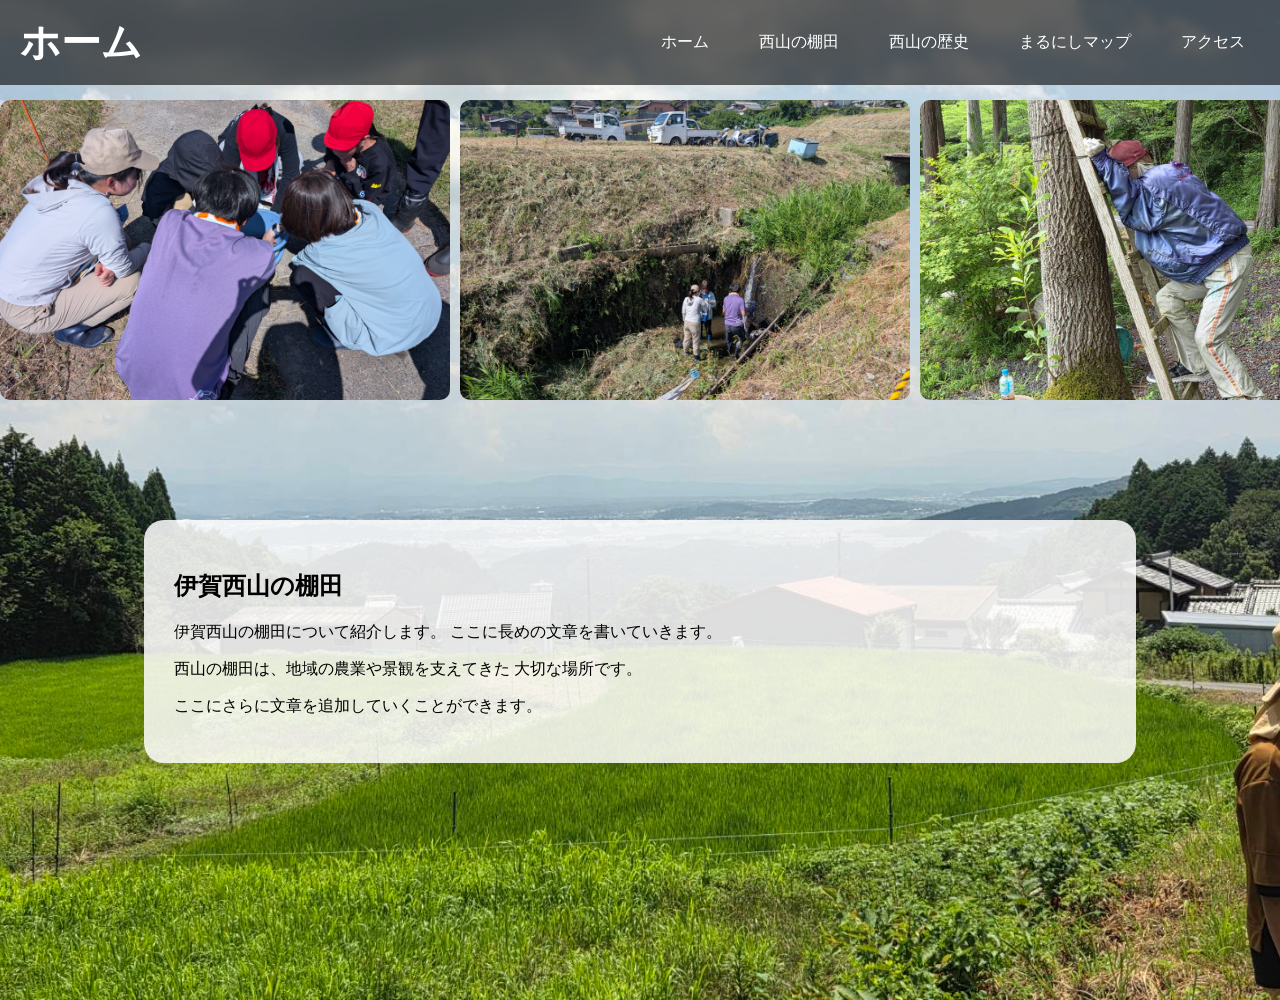
==== index.html @ c9c46c27 "update3" ====
<!doctype html>
<html>
<head>
<link rel="stylesheet" href="style.css">
<link rel="stylesheet" href="menu.css">
<meta charset="UTF-8">
<meta name="viewport" content="width=device-width,initial-scale=1">
<title>ホーム</title>
</head>

<body>

 <header>

        <h1 class="logo">ホーム</h1>

        <button class="menu-btn" onclick="toggleMenu()">
            ☰
        </button>

        <nav id="menu">
            <a href="index.html">ホーム</a>
            <a href="research.html">西山の棚田</a>
            <a href="history.html">西山の歴史</a>
            <a href="gallery.html">まるにしマップ</a>
            <a href="contact.html">アクセス</a>
        </nav>

    </header>

    <!-- 横に流れる写真エリア -->
<div class="photo-slider">
    <div class="photo-track">

        <img src="image/PXL_20260925_020553803.MP.jpg" alt="西山の風景">
        <img src="image/PXL_20260925_015729674.jpg" alt="棚田の風景">
        <img src="image/nishiyama2.jpg" alt="棚田の風景">
        <img src="image/PXL_20260925_031628537.jpg" alt="棚田の風景">
        <img src="image/9E88B6BB-4C66-4C44-8541-3CAF57CF1B14_1_102_o.jpeg" alt="tanada">
        <img src="image/45B75449-8389-41E4-A02B-190413A47593_1_102_o.jpeg" alt="kawa">
        <img src="image/20260718_しあん橋(吊り橋).JPG" alt="turibashi">
        <img src="image/20260718_公民館前花壇.JPG" alt="kadan">
        <img src="image/20260925_020210678_iOS.jpg" alt="tanada">
        <img src="image/B0742D7D-AFAF-46A2-976C-B2FC28453350_1_102_o.jpeg" alt="tanada">
        <img src="image/history.jpg" alt="history">
        <img src="image/nishiyamatanada.jpg" alt="tanada">
        <img src="image/PXL_20260622_062031278.MP.jpg" alt="nishiyama">
        <img src="image/PXL_20260622_062042318.MP.jpg" alt="nishiyama">
        <img src="image/PXL_20260718_002721148.jpg" alt="asaiti">
        <img src="image/PXL_20260718_015918411.MP.jpg" alt="suiden">
        <img src="image/PXL_20260718_022604608.MP.jpg" alt="ki">
        <img src="image/PXL_20260925_022519689.jpg" alt="hana">
        <img src="image/岩倉峡公園⑦.jpeg" alt="hasi">
        <img src="image/岩倉峡公園⑨.jpeg" alt="kawa">
        <img src="image/古琵琶湖層⑫.jpeg" alt="biwako">
        <img src="image/古琵琶湖層⑲.jpeg" alt="keshiki">
        <img src="image/西山展望②.jpeg" alt="tenbou">

        <!-- 途切れず流れるように写真を繰り返す -->
        <img src="image/PXL_20260925_020553803.MP.jpg" alt="">
        <img src="image/PXL_20260925_015729674.jpg" alt="">
        <img src="image/nishiyama2.jpg" alt="">
        <img src="image/PXL_20260925_031628537.jpg" alt="">
        <img src="image/9E88B6BB-4C66-4C44-8541-3CAF57CF1B14_1_102_o.jpeg" alt="">
        <img src="image/45B75449-8389-41E4-A02B-190413A47593_1_102_o.jpeg" alt="">
        <img src="image/20260718_しあん橋(吊り橋).JPG" alt="">
        <img src="image/20260718_公民館前花壇.JPG" alt="">
        <img src="image/20260925_020210678_iOS.jpg" alt="">
        <img src="image/B0742D7D-AFAF-46A2-976C-B2FC28453350_1_102_o.jpeg" alt="">
        <img src="image/history.jpg" alt="">
        <img src="image/nishiyamatanada.jpg" alt="">
        <img src="image/PXL_20260622_062031278.MP.jpg" alt="">
        <img src="image/PXL_20260622_062042318.MP.jpg" alt="">
        <img src="image/PXL_20260718_002721148.jpg" alt="">
        <img src="image/PXL_20260718_015918411.MP.jpg" alt="">
        <img src="image/PXL_20260718_022604608.MP.jpg" alt="">
        <img src="image/PXL_20260925_022519689.jpg" alt="">
        <img src="image/岩倉峡公園⑦.jpeg" alt="">
        <img src="image/岩倉峡公園⑨.jpeg" alt="">
        <img src="image/古琵琶湖層⑫.jpeg" alt="">
        <img src="image/古琵琶湖層⑲.jpeg" alt="">
        <img src="image/西山展望②.jpeg" alt="">

    </div>
</div>

    <main>

    <div class="popup">

        <h2>伊賀西山の棚田</h2>

        <p>
            伊賀西山の棚田について紹介します。
            ここに長めの文章を書いていきます。
        </p>

        <p>
            西山の棚田は、地域の農業や景観を支えてきた
            大切な場所です。
        </p>

        <p>
            ここにさらに文章を追加していくことができます。
        </p>

    </div>

    </main>

    <script>
        function toggleMenu() {

            document
                .getElementById("menu")
                .classList
                .toggle("show");

        }
    </script>

</body>

</html>
---- style.css ----
body{
    min-height:100vh;

    background-image: url("image/home.jpg");

    background-size: cover;

    background-position: center;

    background-repeat: no-repeat;



}
h1{

    color: blue;

    font-size: 40px;

}

.popup{

    background-color:rgba(255,255,255,0.85);

    width:80%;
    max-width:1000px;

    margin:50px auto;

    padding:30px;

    border-radius:20px;

    box-sizing:border-box;

    color:black;

}

@media(max-width:768px){

    .popup{

        width:90%;

        padding:20px;

        margin:30px auto;

    }

}

/* 横に流れる写真エリア */
.photo-slider {
    width: 100%;
    overflow: hidden;
    margin-top: 100px;
    margin-bottom: -30px;
}

/* 写真を横一列に並べる */
.photo-track {
    display: flex;
    width: max-content;
    animation: photo-flow 35s linear infinite;
}

/* 写真の大きさ */
.photo-track img {
    width: 450px;
    height: 300px;
    object-fit: cover;
    flex-shrink: 0;
    margin-right: 10px;
    border-radius: 10px;
}

/* 右から左へ流す */
@keyframes photo-flow {
    from {
        transform: translateX(0);
    }
    to {
        transform: translateX(-50%);
    }
}

/* スマホ対応 */
@media (max-width: 768px) {
    .photo-track img {
        width: 300px;
        height: 200px;
    }

    .photo-track {
        animation-duration: 25s;
    }
}
---- menu.css ----
/* ページ全体 */
body{
    margin:0;
}


/* ヘッダー */

header{

    position:fixed;

    top:0;

    width:100%;

    display:flex;

    justify-content:space-between;

    align-items:center;

    padding:15px 20px;

    background:rgba(0,0,0,0.6);

    backdrop-filter:blur(5px);

    box-sizing:border-box;

    z-index:1000;
}


/* ロゴ */

.logo{

    color:white;

    margin:0;
}


/* メニュー */

nav{

    display:flex;

    gap:20px;
}


/* リンク */

nav a{

    color:white;

    text-decoration:none;

    padding:10px 15px;

    border-radius:8px;
}


nav a:hover{

    background:rgba(255,255,255,0.2);
}


/* ハンバーガーボタン */

.menu-btn{

    display:none;

    background:none;

    border:none;

    color:white;

    font-size:28px;

    cursor:pointer;
}


/* 本文 */

main{

    padding-top:100px;

    padding-left:20px;

    padding-right:20px;

    color:white;
}


/* スマホ対応 */

@media(max-width:768px){

    .menu-btn{

        display:block;
    }

    nav{

        display:none;

        position:absolute;

        top:70px;

        right:10px;



        flex-direction:column;

        padding:10px;

        border-radius:10px;

        background-color:rgba(255,255,255,0.9);
    }


        html,
    body{
        min-height:100%;
        }

    nav a{

        color:black;
    }

    nav.show{

        display:flex;
    }
}
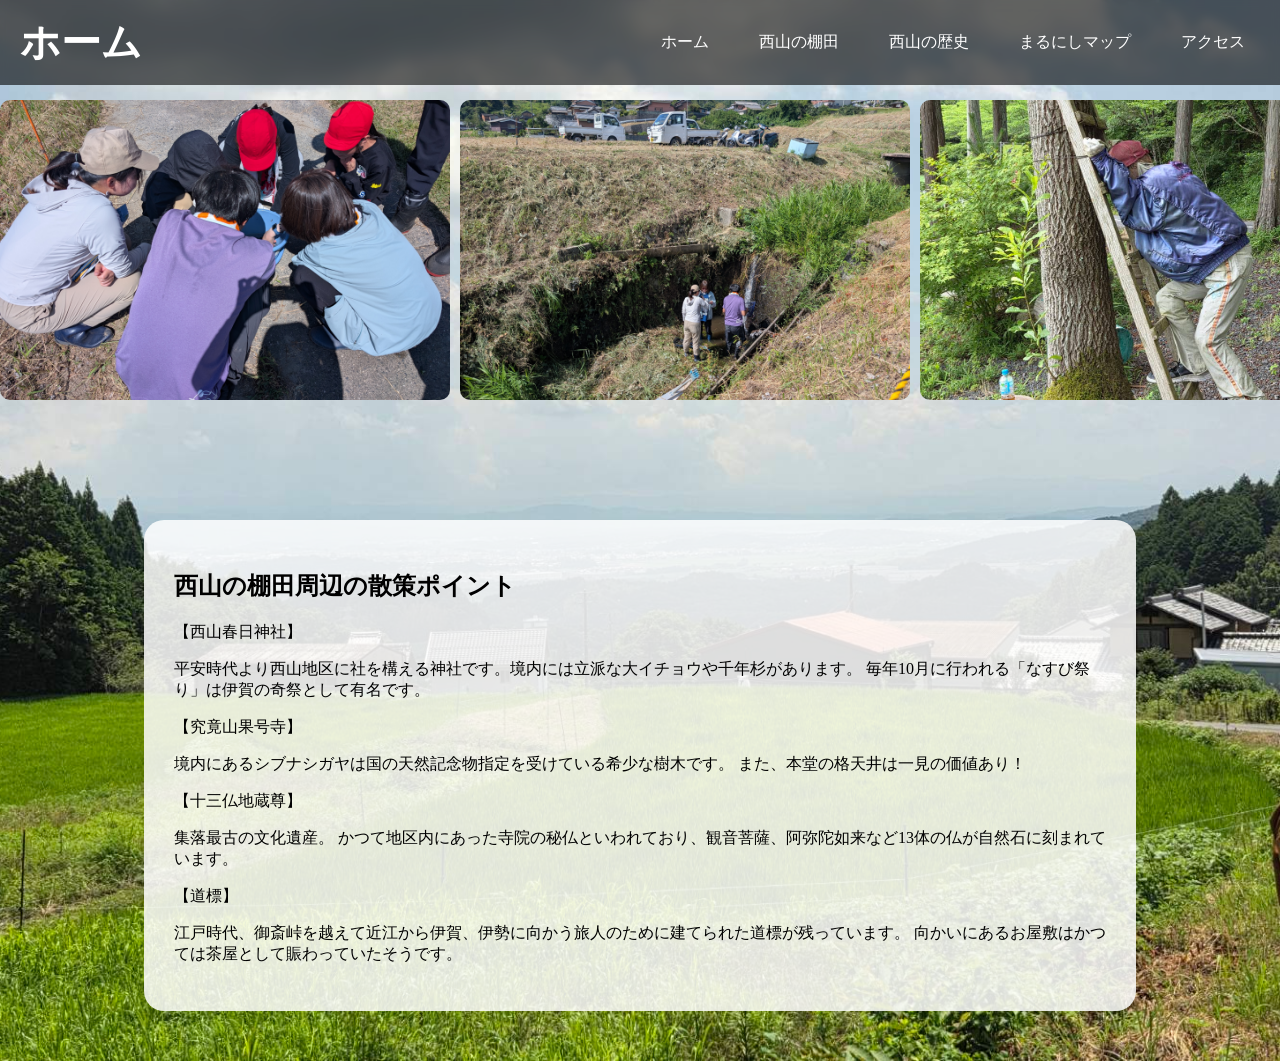
==== commit 519d71a3: "update8" ====
--- a/index.html
+++ b/index.html
@@ -88,20 +88,42 @@
 
     <div class="popup">
 
-        <h2>伊賀西山の棚田</h2>
+        <h2>西山の棚田周辺の散策ポイント</h2>
 
         <p>
-            伊賀西山の棚田について紹介します。
-            ここに長めの文章を書いていきます。
+            【西山春日神社】
         </p>
 
         <p>
-            西山の棚田は、地域の農業や景観を支えてきた
-            大切な場所です。
+            平安時代より西山地区に社を構える神社です。境内には立派な大イチョウや千年杉があります。
+            毎年10月に行われる「なすび祭り」は伊賀の奇祭として有名です。
         </p>
 
         <p>
-            ここにさらに文章を追加していくことができます。
+            【究竟山果号寺】
+        </p>
+
+        <p>
+            境内にあるシブナシガヤは国の天然記念物指定を受けている希少な樹木です。
+            また、本堂の格天井は一見の価値あり！
+        </p>
+
+        <p>
+            【十三仏地蔵尊】
+        </p>
+
+        <p>
+            集落最古の文化遺産。
+            かつて地区内にあった寺院の秘仏といわれており、観音菩薩、阿弥陀如来など13体の仏が自然石に刻まれています。
+        </p>
+
+        <p>
+            【道標】
+        </p>
+
+        <p>
+            江戸時代、御斎峠を越えて近江から伊賀、伊勢に向かう旅人のために建てられた道標が残っています。
+            向かいにあるお屋敷はかつては茶屋として賑わっていたそうです。
         </p>
 
     </div>
--- a/style.css
+++ b/style.css
@@ -65,7 +65,7 @@
 .photo-track {
     display: flex;
     width: max-content;
-    animation: photo-flow 35s linear infinite;
+    animation: photo-flow 120s linear infinite;
 }
 
 /* 写真の大きさ */
@@ -96,6 +96,6 @@
     }
 
     .photo-track {
-        animation-duration: 25s;
+        animation-duration: 100s;
     }
 }
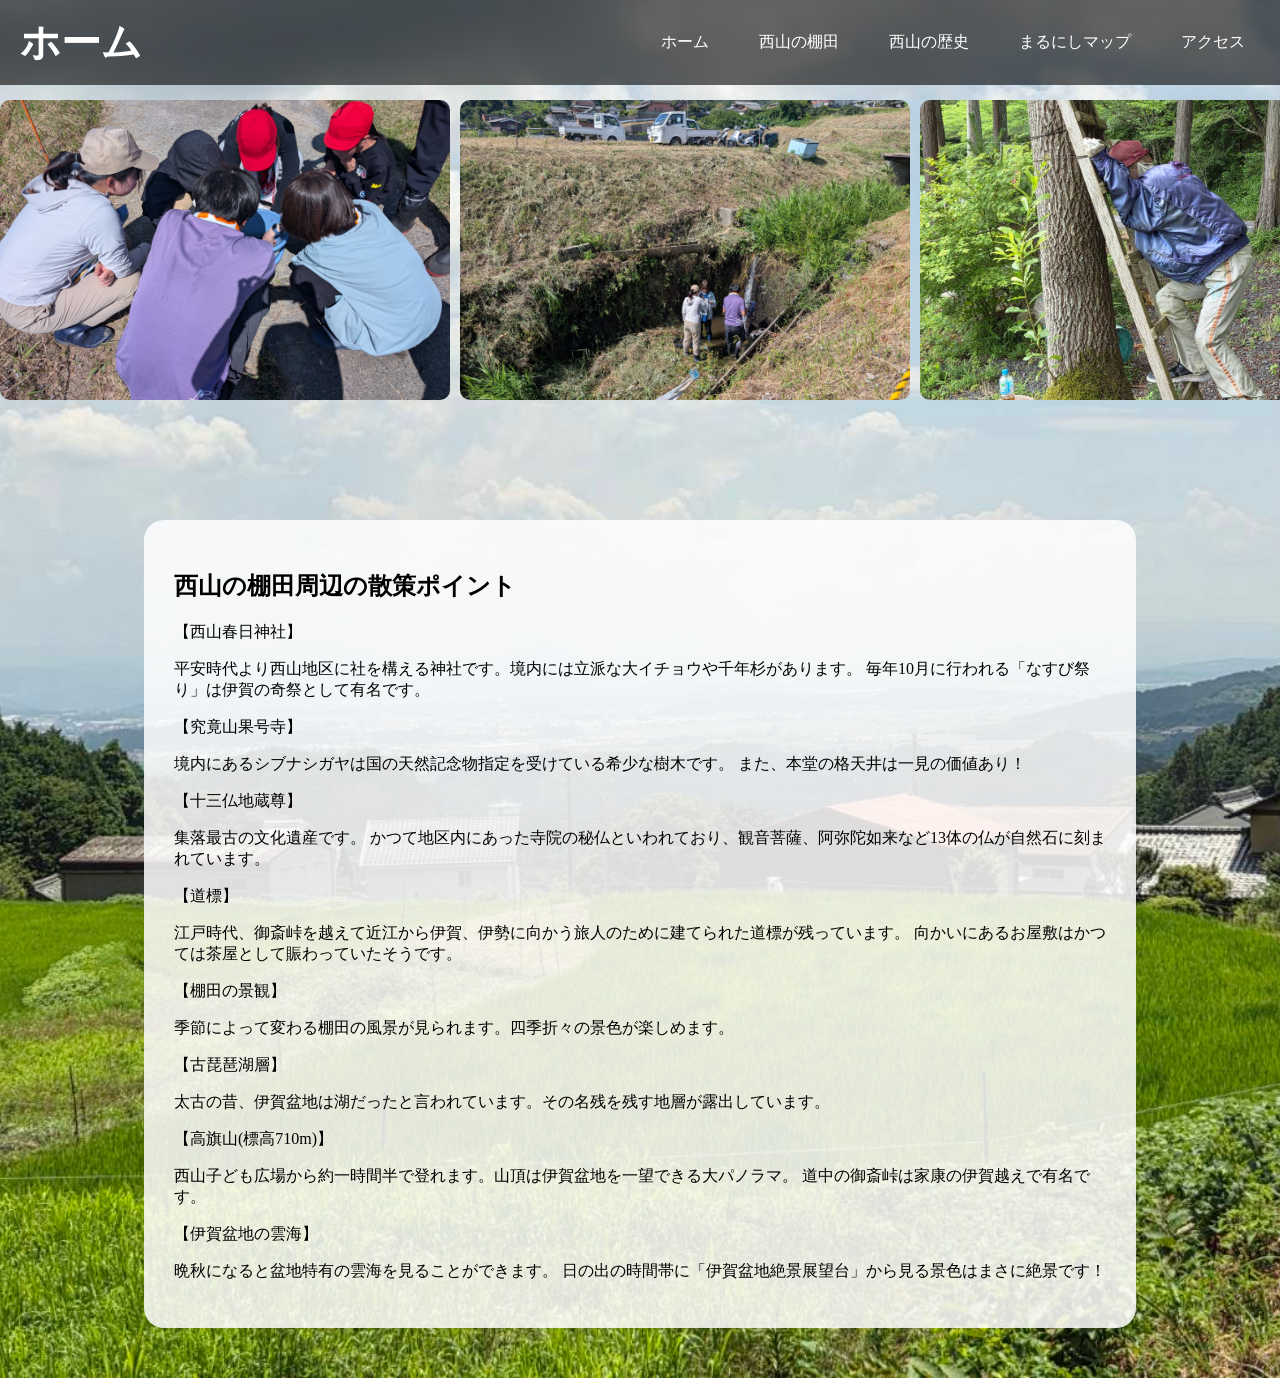
==== commit d43cad6a: "update9" ====
--- a/index.html
+++ b/index.html
@@ -113,7 +113,7 @@
         </p>
 
         <p>
-            集落最古の文化遺産。
+            集落最古の文化遺産です。
             かつて地区内にあった寺院の秘仏といわれており、観音菩薩、阿弥陀如来など13体の仏が自然石に刻まれています。
         </p>
 
@@ -124,6 +124,40 @@
         <p>
             江戸時代、御斎峠を越えて近江から伊賀、伊勢に向かう旅人のために建てられた道標が残っています。
             向かいにあるお屋敷はかつては茶屋として賑わっていたそうです。
+        </p>
+
+        <p>
+            【棚田の景観】
+        </p>
+
+        <p>
+            季節によって変わる棚田の風景が見られます。四季折々の景色が楽しめます。
+        </p>
+
+        <p>
+            【古琵琶湖層】
+        </p>
+
+        <p>
+            太古の昔、伊賀盆地は湖だったと言われています。その名残を残す地層が露出しています。
+        </p>
+
+        <p>
+            【高旗山(標高710m)】
+        </p>
+
+        <p>
+            西山子ども広場から約一時間半で登れます。山頂は伊賀盆地を一望できる大パノラマ。
+            道中の御斎峠は家康の伊賀越えで有名です。
+        </p>
+
+        <p>
+            【伊賀盆地の雲海】
+        </p>
+
+        <p>
+            晩秋になると盆地特有の雲海を見ることができます。
+            日の出の時間帯に「伊賀盆地絶景展望台」から見る景色はまさに絶景です！
         </p>
 
     </div>
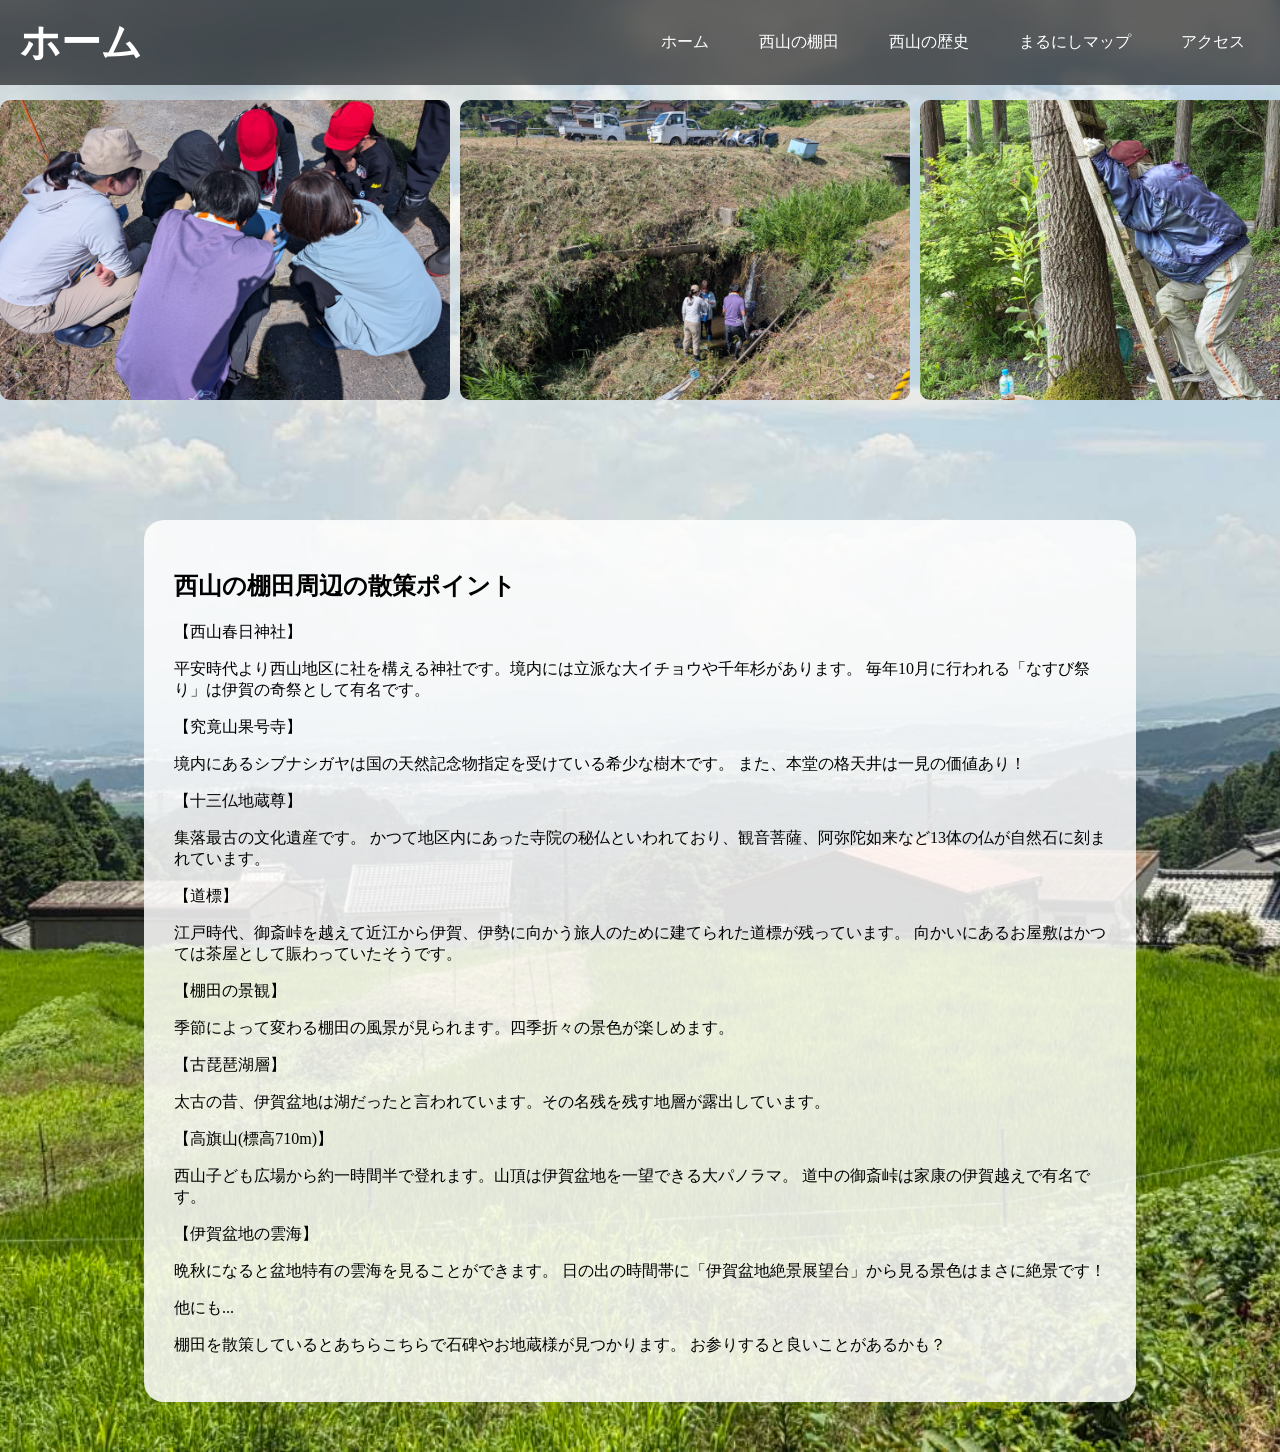
==== commit 871a7ce2: "update10" ====
--- a/index.html
+++ b/index.html
@@ -160,6 +160,15 @@
             日の出の時間帯に「伊賀盆地絶景展望台」から見る景色はまさに絶景です！
         </p>
 
+        <p>
+            他にも...
+        </p>
+
+        <p>
+            棚田を散策しているとあちらこちらで石碑やお地蔵様が見つかります。
+            お参りすると良いことがあるかも？
+        </p>
+
     </div>
 
     </main>
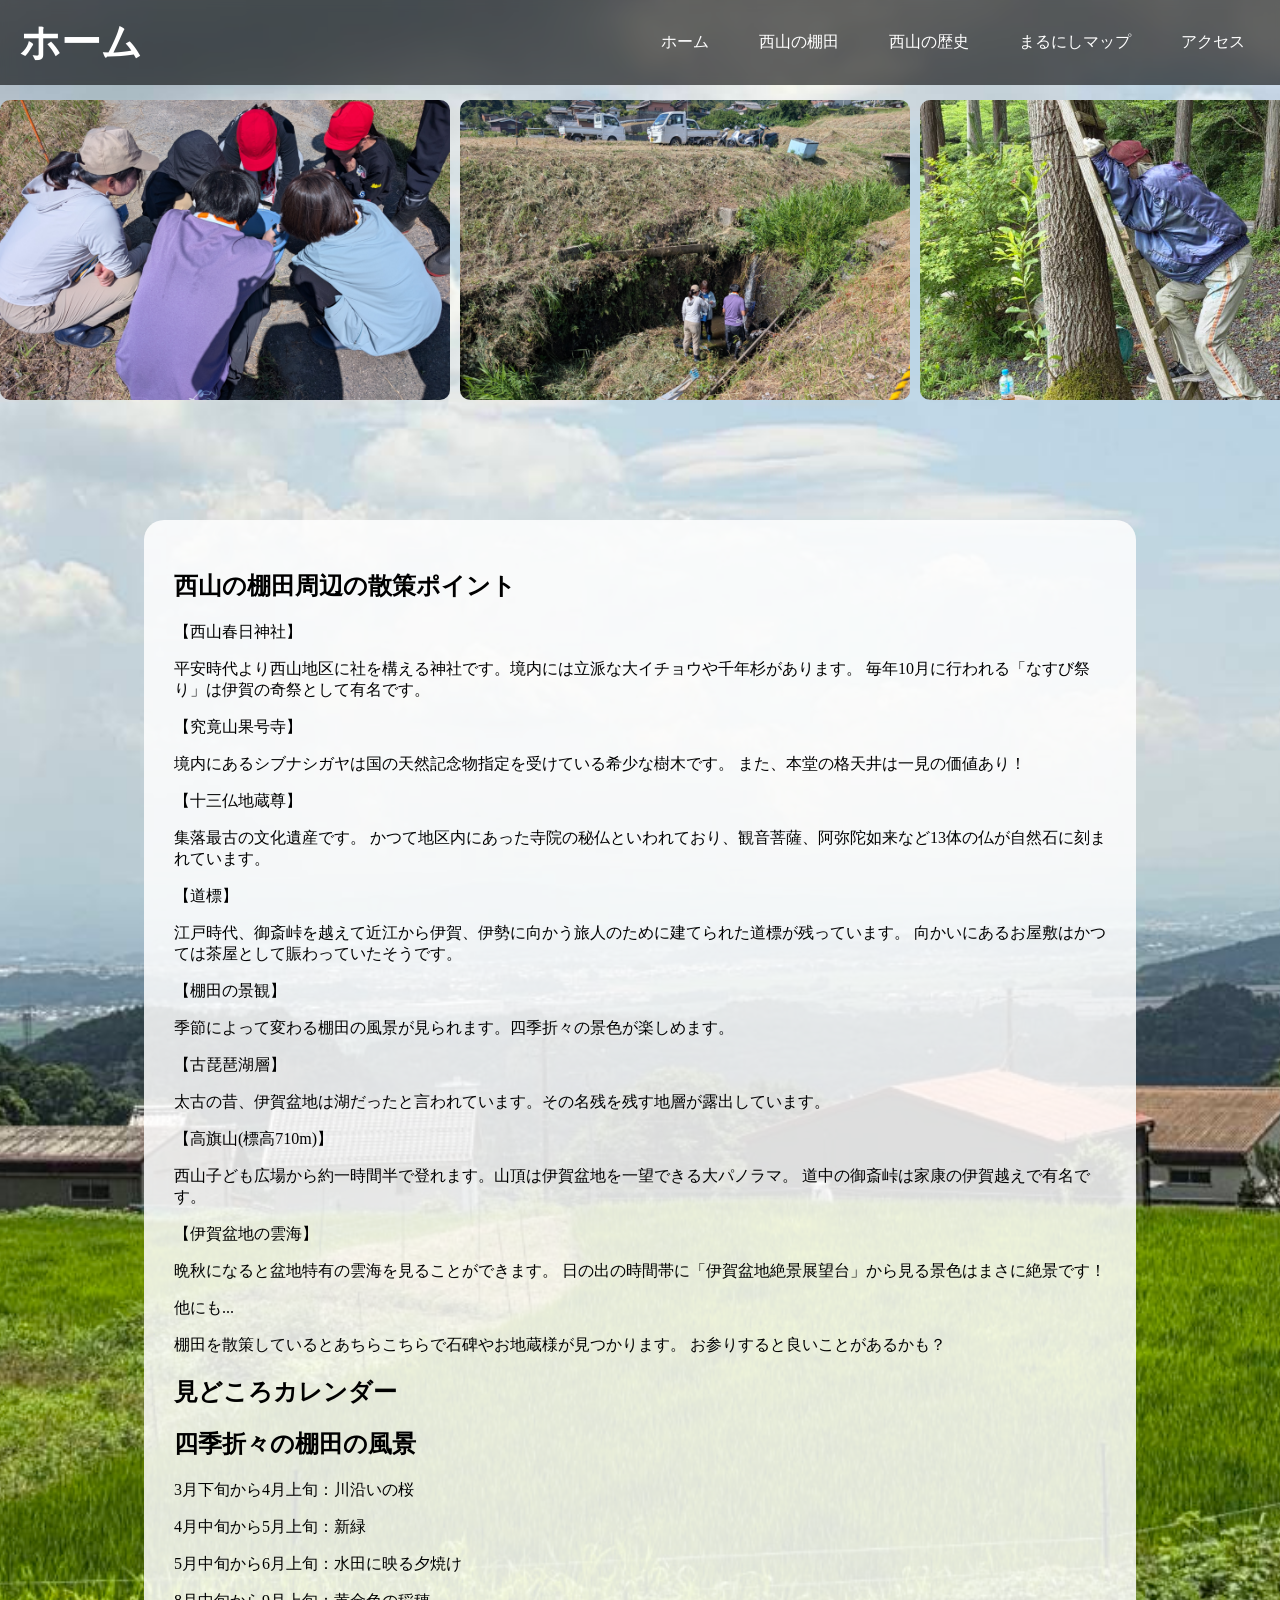
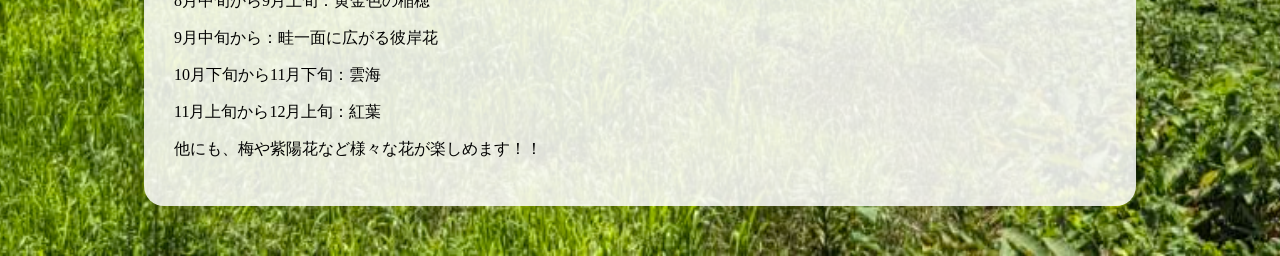
==== commit 1afc0802: "update13" ====
--- a/index.html
+++ b/index.html
@@ -169,6 +169,48 @@
             お参りすると良いことがあるかも？
         </p>
 
+        <p></p>
+
+        <h2>
+            見どころカレンダー
+        </h2>
+        <h2>
+            四季折々の棚田の風景
+        </h2>
+
+        <p>
+            3月下旬から4月上旬：川沿いの桜
+        </p>
+
+        <p>
+            4月中旬から5月上旬：新緑
+        </p>
+
+        <p>
+            5月中旬から6月上旬：水田に映る夕焼け
+        </p>
+
+        <p>
+            8月中旬から9月上旬：黄金色の稲穂
+        </p>
+
+        <p>
+            9月中旬から：畦一面に広がる彼岸花
+        </p>
+
+        <p>
+            10月下旬から11月下旬：雲海
+        </p>
+
+        <p>
+            11月上旬から12月上旬：紅葉
+        </p>
+
+        <p></p>
+        <p>
+            他にも、梅や紫陽花など様々な花が楽しめます！！
+        </p>
+
     </div>
 
     </main>
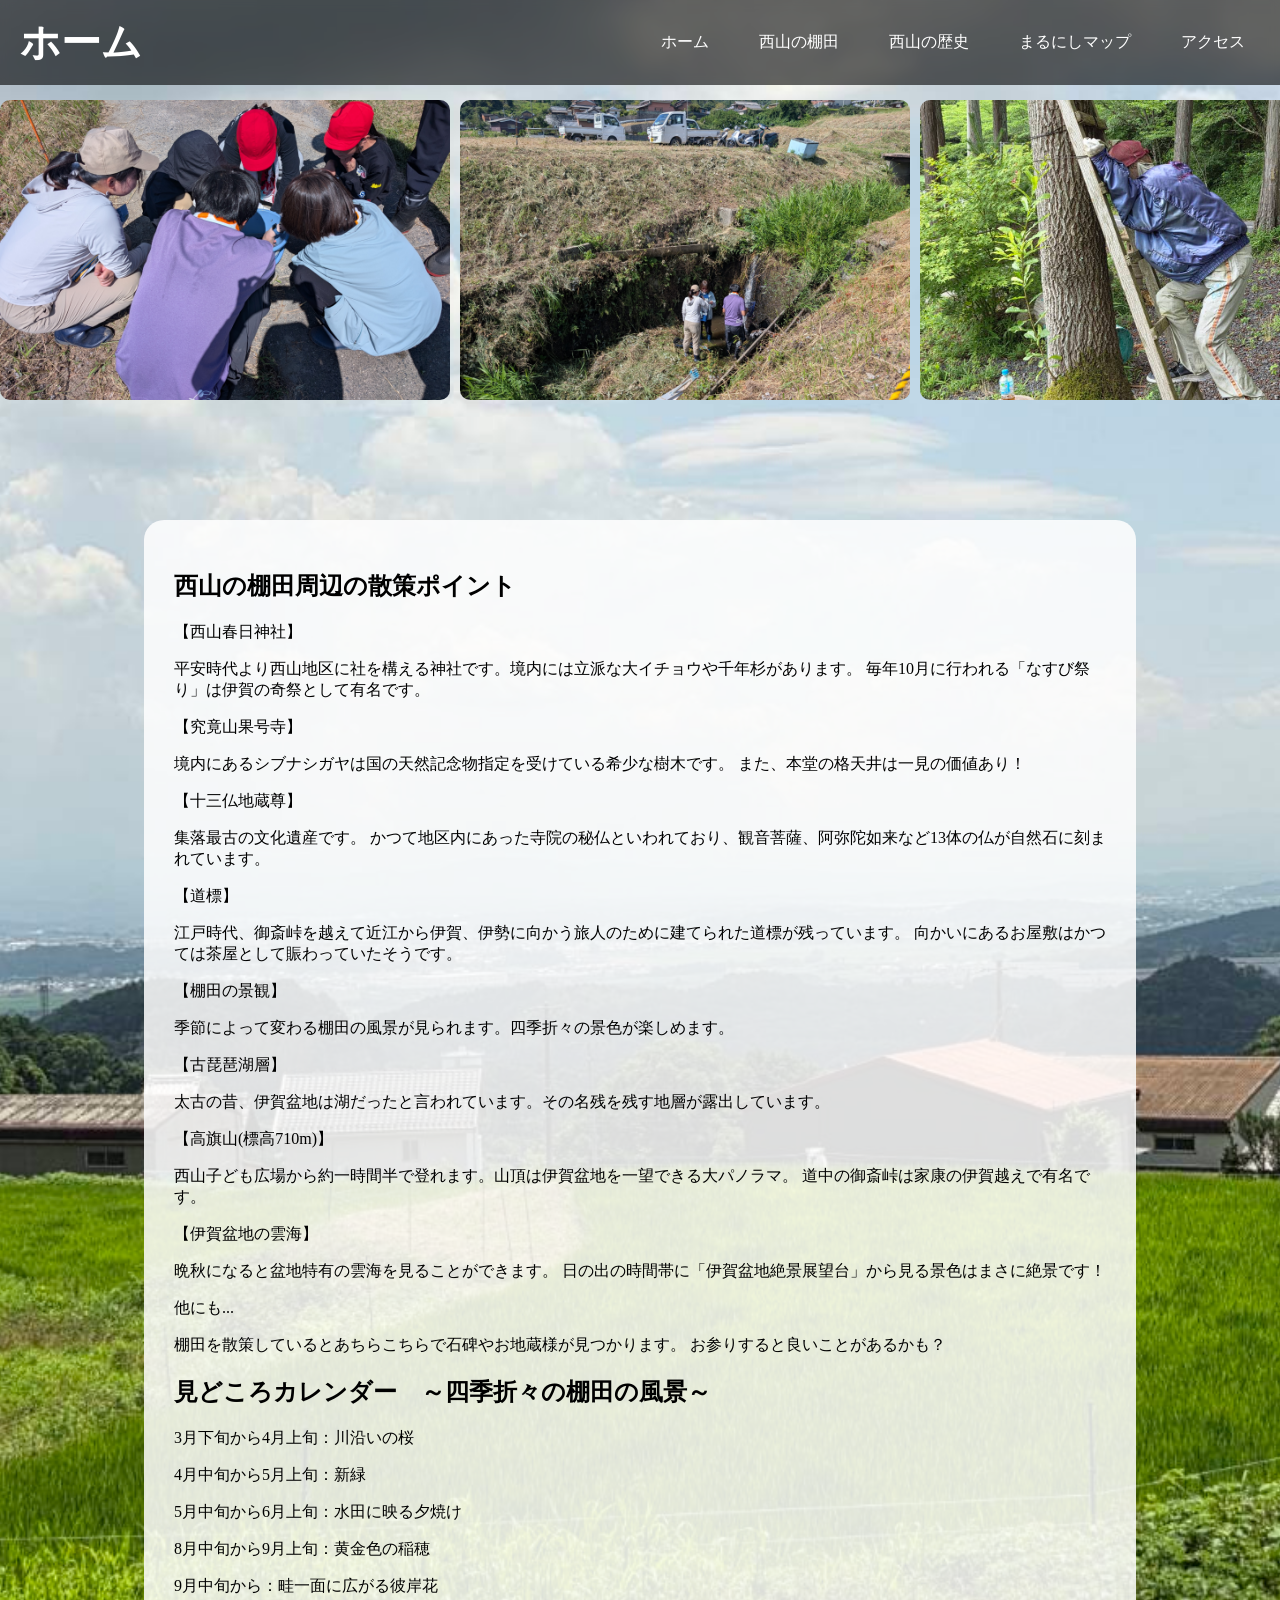
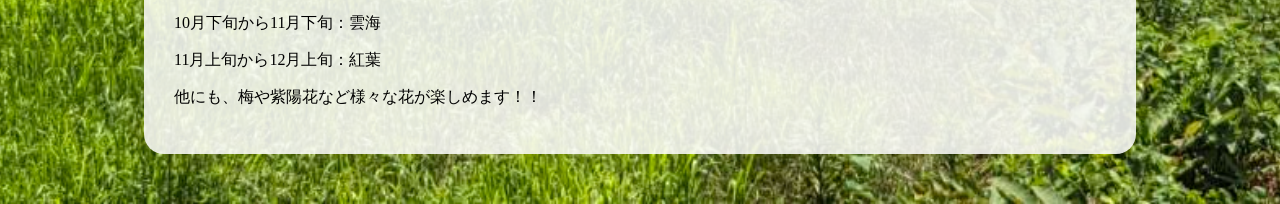
==== commit c3c7ac6a: "update14" ====
--- a/index.html
+++ b/index.html
@@ -172,10 +172,7 @@
         <p></p>
 
         <h2>
-            見どころカレンダー
-        </h2>
-        <h2>
-            四季折々の棚田の風景
+            見どころカレンダー　～四季折々の棚田の風景～
         </h2>
 
         <p>
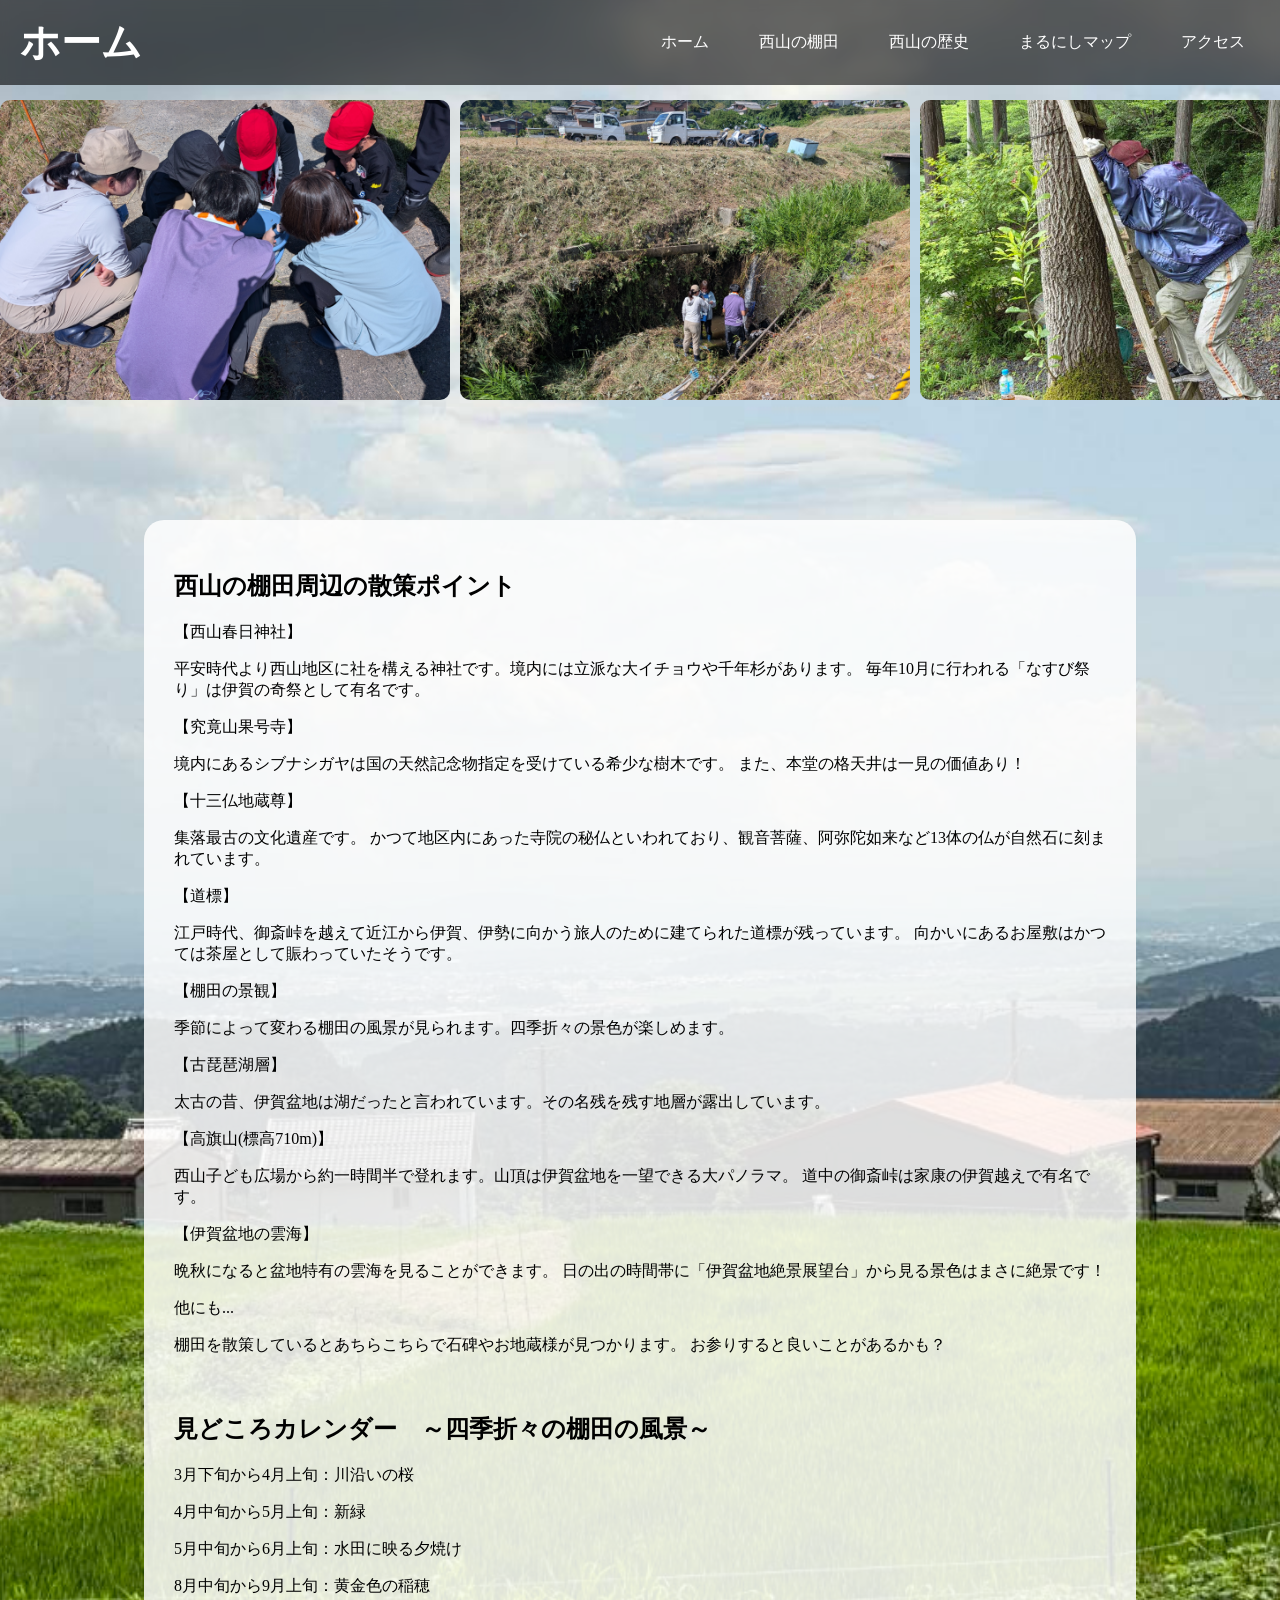
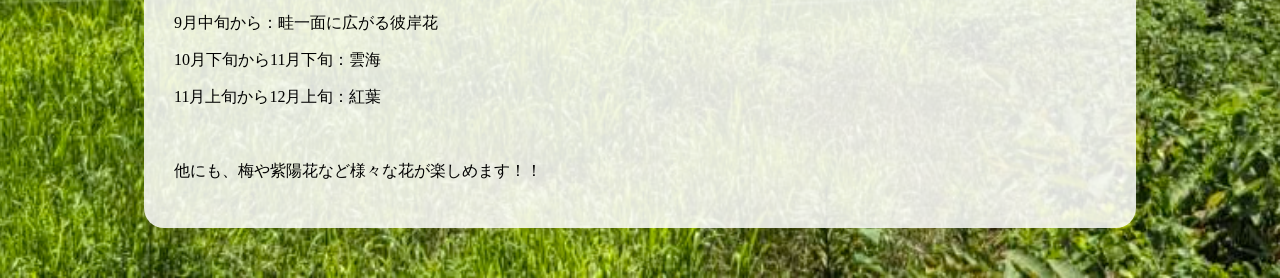
==== commit d69d4cd9: "update15" ====
--- a/index.html
+++ b/index.html
@@ -169,7 +169,9 @@
             お参りすると良いことがあるかも？
         </p>
 
-        <p></p>
+        <p>
+            　
+        </p>
 
         <h2>
             見どころカレンダー　～四季折々の棚田の風景～
@@ -203,7 +205,9 @@
             11月上旬から12月上旬：紅葉
         </p>
 
-        <p></p>
+        <p>
+            　
+        </p>
         <p>
             他にも、梅や紫陽花など様々な花が楽しめます！！
         </p>
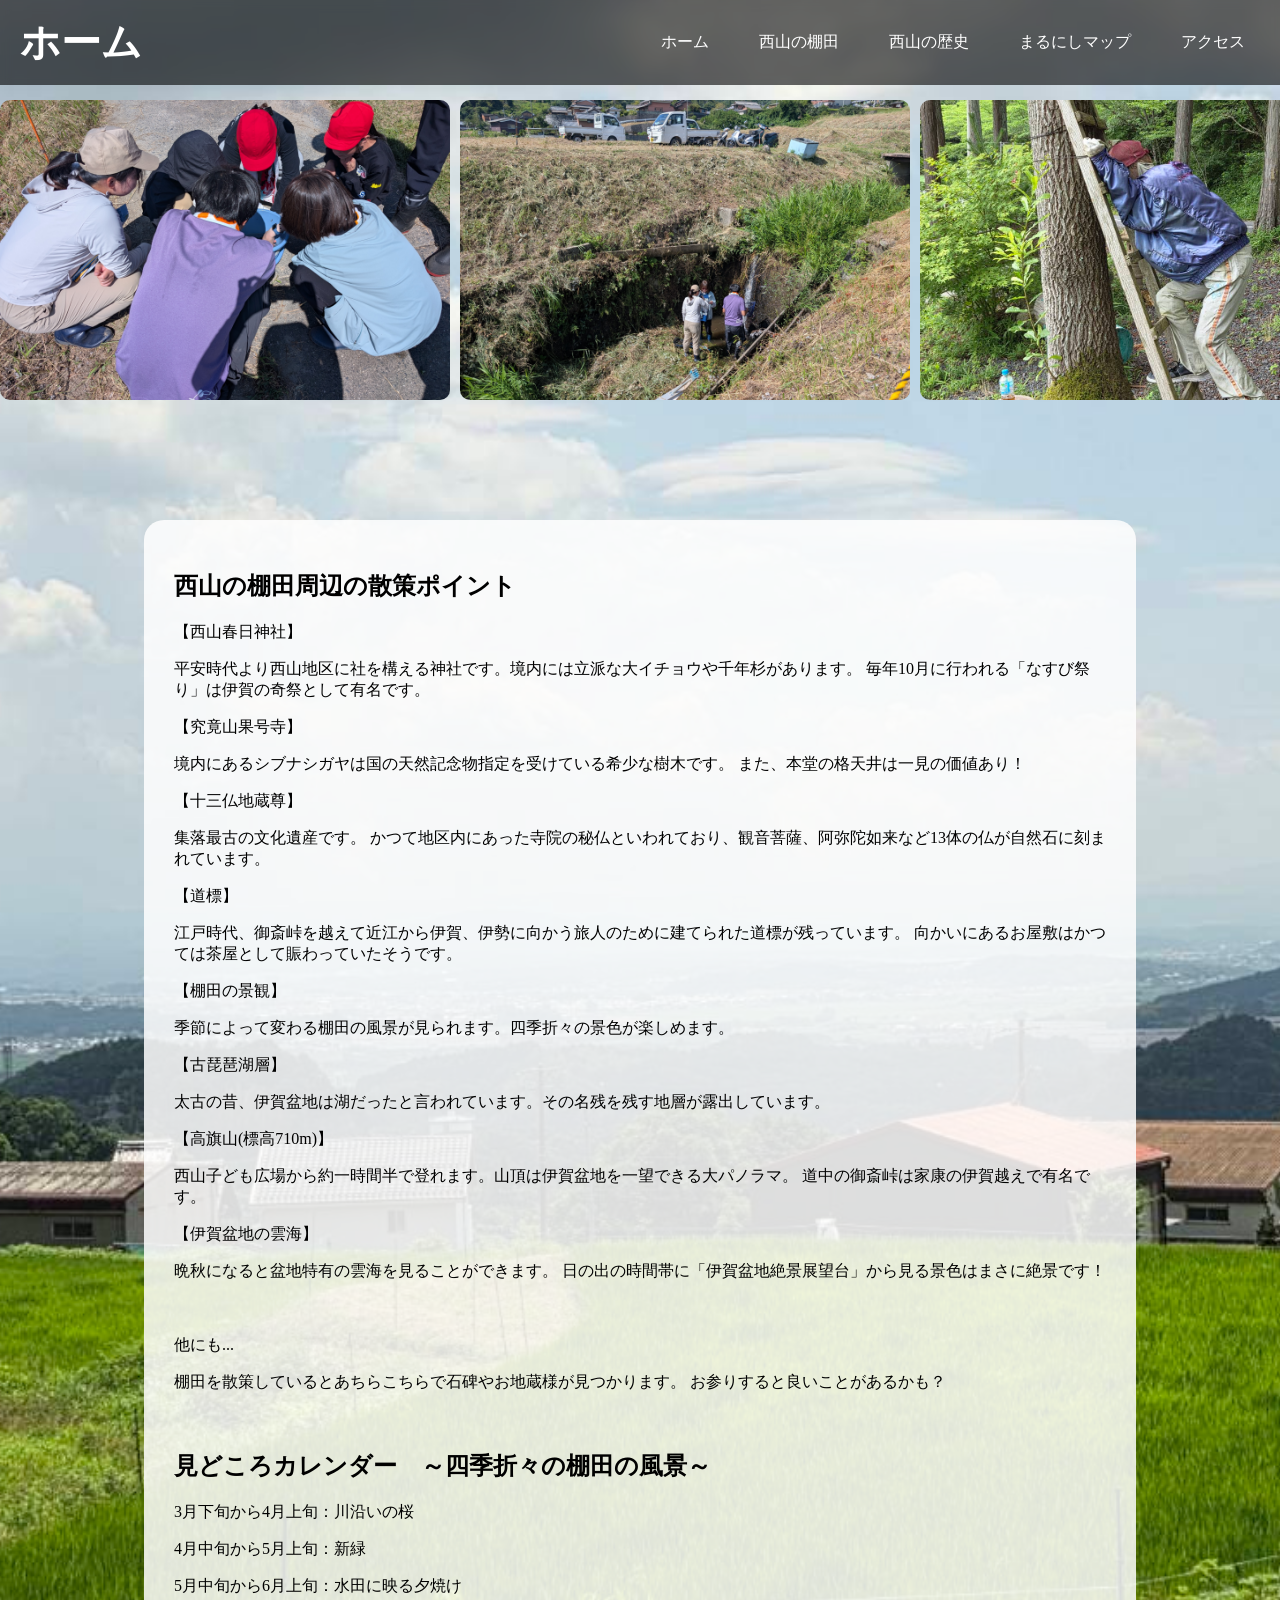
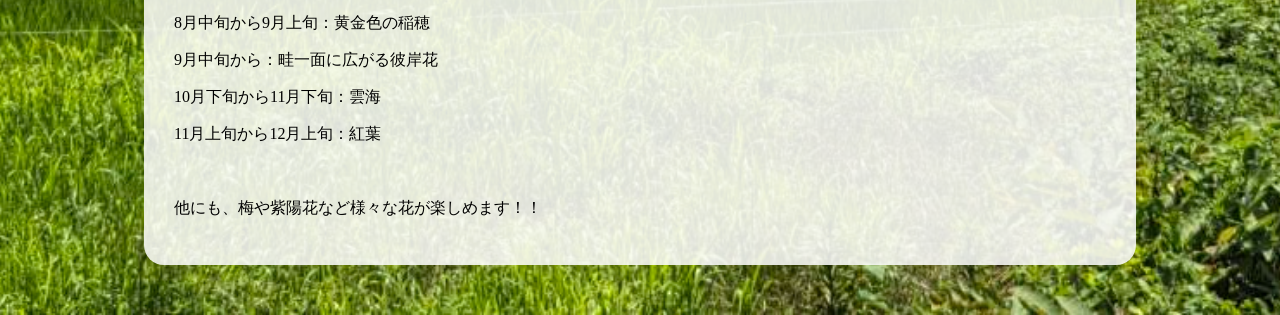
==== commit f907dd87: "update16" ====
--- a/index.html
+++ b/index.html
@@ -161,6 +161,10 @@
         </p>
 
         <p>
+            　
+        </p>
+
+        <p>
             他にも...
         </p>
 
